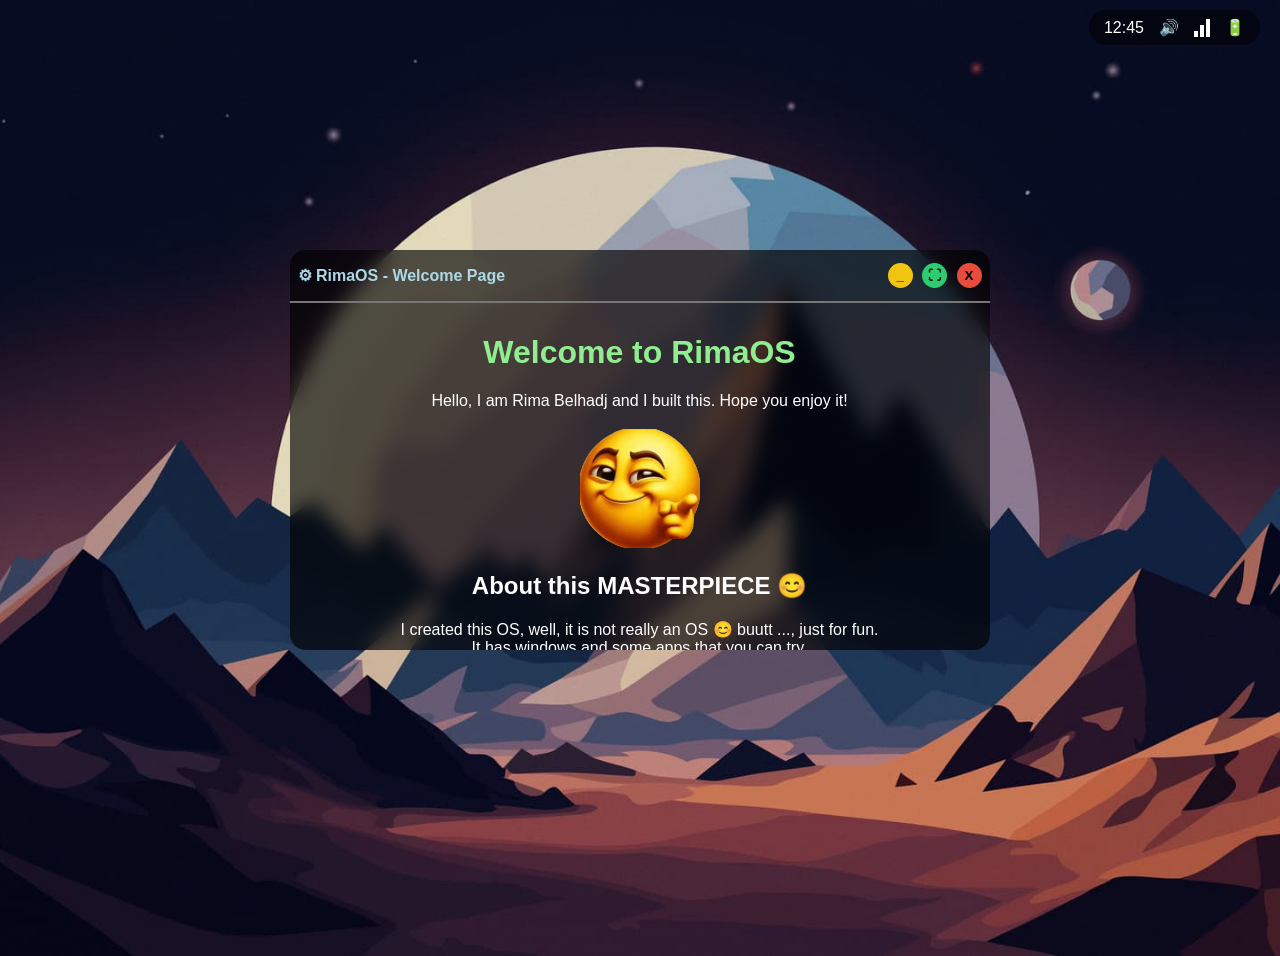
==== index.html @ 9751beba "split code in three files and added the backround made the window better and added top bar" ====
<!DOCTYPE html>
<html>

<head>
    <link rel="stylesheet" href="style.css">
</head>


<body>

<!-- Top Status Bar -->

<div class="status-bar">

    <p id="time">
        12:45
    </p>

    <p>
        &#128266;
    </p>


    <div class="wifi">
        <div></div>
        <div></div>
        <div></div>
    </div>


    <p>
        &#128267;
    </p>

</div>




<!-- Main Window -->

<div class="window">


    <!-- Window Top Bar -->

    <div class="window-bar">


        <p>
            &#9881; RimaOS - Welcome Page
        </p>


        <div class="buttons">

            <button class="minimize">
                _
            </button>


            <button class="maximize">
                &#9974;
            </button>


            <button class="close">
                X
            </button>

        </div>


    </div>



    <div class="separator"></div>



    <!-- Content -->

    <div class="content">


        <h1>
            Welcome to RimaOS
        </h1>


        <p>
            Hello, I am Rima Belhadj and I built this. Hope you enjoy it!
            <br><br>

            <img src="./1.png">

        </p>



        <h2>
            About this MASTERPIECE &#128522;
        </h2>



        <p>
            I created this OS, well, it is not really an OS &#128522; buutt ...,
            just for fun.<br>
            It has windows and some apps that you can try.
        </p>



        <p>

            Well, some people will ask about me.

            <br><br>

            <img src="./2.png">

            <br>

            Actually, I am just a student who loves robotics and enjoys creating
            cool stuff.

            <br>

            I also like football too. I am left-footed,
            just as an extra information &#128522;

        </p>



        <p>
            Hey I barely forgot! This is my Stardance account,
            go and make a look, and drop some rates and likes &#128522;
        </p>


        <a href="https://stardance.hackclub.com/@rimabelhadj15">
            My Stardance account
        </a>



        <p>
            And here is my GitHub account:
        </p>


        <a href="https://github.com/rimabelhadj15">
            My GitHub account
        </a>



        <div class="bottom-space"></div>


    </div>



</div>




<script src="script.js"></script>

</body>

</html>
---- style.css ----
body {

    background-image: url('./wallpaper.jpg');
    background-size: cover;
    background-position: center bottom;

    height:100vh;

    overflow:hidden;

    color:white;

    font-family:Arial, sans-serif;

    padding:20px;

    text-align:center;

}



::-webkit-scrollbar {

    width:6px;

}


::-webkit-scrollbar-thumb {

    background:#555;

    border-radius:10px;

}




.status-bar {

    position:absolute;

    top:10px;

    right:20px;

    height:35px;

    padding:0 15px;

    display:flex;

    align-items:center;

    gap:15px;

    background-color:rgba(0,0,0,0.5);

    backdrop-filter:blur(10px);

    border-radius:20px;

}




.wifi {

    display:flex;

    align-items:end;

    gap:2px;

}


.wifi div {

    width:4px;

    background:white;

}


.wifi div:nth-child(1){

    height:6px;

}


.wifi div:nth-child(2){

    height:12px;

}


.wifi div:nth-child(3){

    height:18px;

}





.window {

    width:700px;

    height:400px;

    position:absolute;

    top:50%;

    left:50%;

    transform:translate(-50%,-50%);


    background-color:rgba(0,0,0,0.65);

    backdrop-filter:blur(10px);

    border-radius:16px;

    overflow:hidden;

}





.window-bar {

    display:flex;

    justify-content:space-between;

    align-items:center;

    padding:8px;

    height:35px;

}



.window-bar p {

    color:lightblue;

    font-weight:bold;

}




.buttons button {


    width:25px;

    height:25px;

    border-radius:50%;

    border:none;

    margin-left:5px;

    font-weight:bold;

}



.minimize {

    background:#f1c40f;

}



.maximize {

    background:#2ecc71;

}



.close {

    background:#e74c3c;

}



.separator {

    height:2px;

    background:#777;

}




.content {

    height:360px;

    overflow-y:auto;

    padding:10px;

}



h1 {

    color:lightgreen;

}



img {

    width:120px;

    height:120px;

    object-fit:cover;

    border-radius:20px;

}



.bottom-space {

    height:50px;

}
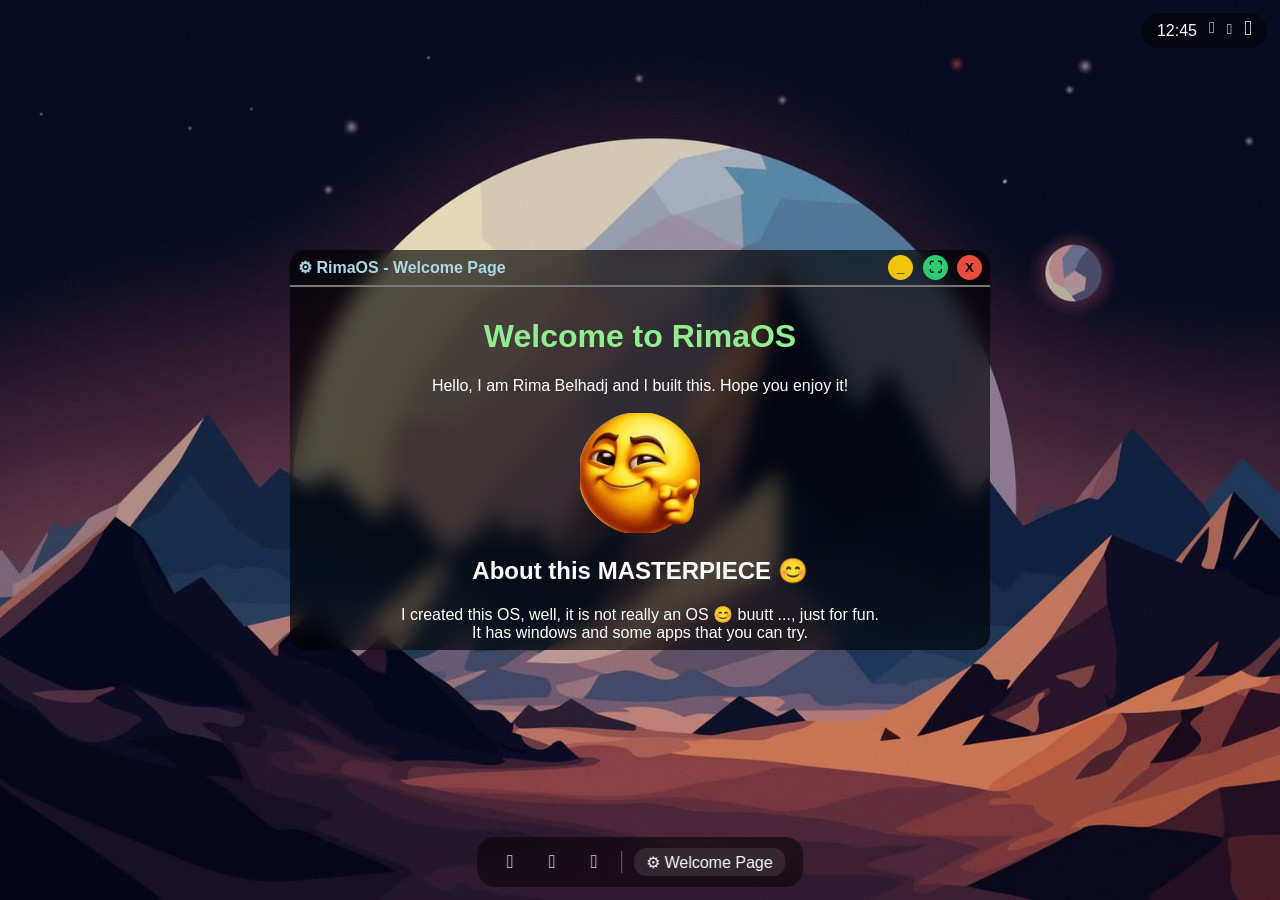
==== commit 23285fe9: "added a task bar and it hides in full screen mode or if a window on it and appears when mouse dragge" ====
--- a/index.html
+++ b/index.html
@@ -4,7 +4,6 @@
 <head>
     <link rel="stylesheet" href="style.css">
 </head>
-
 
 <body>
 
@@ -16,23 +15,23 @@
         12:45
     </p>
 
-    <p>
-        &#128266;
+    <!-- WiFi -->
+    <p class="icon">
+        &#xE701;
     </p>
 
+    <!-- Sound -->
+    <p class="icon">
+        &#xE995;
+    </p>
 
-    <div class="wifi">
-        <div></div>
-        <div></div>
-        <div></div>
-    </div>
-
-
-    <p>
-        &#128267;
+    <!-- Battery -->
+    <p class="icon">
+        &#xE850;
     </p>
 
 </div>
+
 
 
 
@@ -41,16 +40,13 @@
 
 <div class="window">
 
-
     <!-- Window Top Bar -->
 
     <div class="window-bar">
 
-
         <p>
             &#9881; RimaOS - Welcome Page
         </p>
-
 
         <div class="buttons">
 
@@ -58,11 +54,9 @@
                 _
             </button>
 
-
             <button class="maximize">
                 &#9974;
             </button>
-
 
             <button class="close">
                 X
@@ -70,12 +64,11 @@
 
         </div>
 
-
     </div>
 
+    <div class="separator"></div>
 
 
-    <div class="separator"></div>
 
 
 
@@ -83,11 +76,9 @@
 
     <div class="content">
 
-
         <h1>
             Welcome to RimaOS
         </h1>
-
 
         <p>
             Hello, I am Rima Belhadj and I built this. Hope you enjoy it!
@@ -97,21 +88,15 @@
 
         </p>
 
-
-
         <h2>
             About this MASTERPIECE &#128522;
         </h2>
-
-
 
         <p>
             I created this OS, well, it is not really an OS &#128522; buutt ...,
             just for fun.<br>
             It has windows and some apps that you can try.
         </p>
-
-
 
         <p>
 
@@ -133,39 +118,62 @@
 
         </p>
 
-
-
         <p>
             Hey I barely forgot! This is my Stardance account,
             go and make a look, and drop some rates and likes &#128522;
         </p>
 
-
         <a href="https://stardance.hackclub.com/@rimabelhadj15">
             My Stardance account
         </a>
-
-
 
         <p>
             And here is my GitHub account:
         </p>
 
-
         <a href="https://github.com/rimabelhadj15">
             My GitHub account
         </a>
 
-
-
         <div class="bottom-space"></div>
-
 
     </div>
 
+</div>
 
 
+
+
+
+<!-- Bottom Dock -->
+
+<div class="dock">
+
+    <!-- Start -->
+    <div class="dock-icon">
+        &#xE80F;
+    </div>
+
+    <!-- Terminal -->
+    <div class="dock-icon">
+        &#xE756;
+    </div>
+
+    <!-- Settings -->
+    <div class="dock-icon">
+        &#xE713;
+    </div>
+
+    <div class="dock-separator"></div>
+
+    <div class="dock-app">
+
+        &#9881; Welcome Page
+
+    </div>
+
 </div>
+
 
 
 
--- a/style.css
+++ b/style.css
@@ -1,9 +1,23 @@
+@font-face {
+
+    font-family: "Segoe MDL2 Assets";
+
+    src: local("Segoe MDL2 Assets");
+
+}
+
+
+
 body {
 
     background-image: url('./wallpaper.jpg');
+
     background-size: cover;
+
     background-position: center bottom;
 
+    width:100vw;
+
     height:100vh;
 
     overflow:hidden;
@@ -12,7 +26,9 @@
 
     font-family:Arial, sans-serif;
 
-    padding:20px;
+    margin:0;
+
+    padding:0;
 
     text-align:center;
 
@@ -20,6 +36,261 @@
 
 
 
+
+
+.icon {
+
+    font-family:"Segoe MDL2 Assets";
+
+    display:flex;
+
+    align-items:center;
+
+    justify-content:center;
+
+    margin:0;
+
+}
+
+
+
+
+
+/* ===================== */
+/* Top Status Bar */
+/* ===================== */
+
+.status-bar {
+
+    position:fixed;
+
+    top:13px;
+
+    right:13px;
+
+    height:35px;
+
+    padding:0 15px;
+
+    display:flex;
+
+    align-items:center;
+
+    gap:12px;
+
+    background-color:rgba(0,0,0,0.5);
+
+    backdrop-filter:blur(10px);
+
+    border-radius:20px;
+
+}
+
+
+
+.status-bar .icon:nth-child(2),
+.status-bar .icon:nth-child(3) {
+
+    font-size:16px;
+
+}
+
+
+
+.status-bar .icon:nth-child(2) {
+
+    transform:translateY(-3px);
+
+}
+
+
+
+.status-bar .icon:nth-child(3) {
+
+    font-size:15px;
+
+    transform:translateY(-1px);
+
+}
+
+
+
+.status-bar .icon:nth-child(4) {
+
+    font-size:21px;
+
+    transform:translateY(-2px);
+
+}
+
+
+
+
+
+/* ===================== */
+/* Window */
+/* ===================== */
+
+.window {
+
+    width:700px;
+
+    height:400px;
+
+    position:absolute;
+
+    top:50%;
+
+    left:50%;
+
+    transform:translate(-50%,-50%);
+
+    background-color:rgba(0,0,0,0.65);
+
+    backdrop-filter:blur(10px);
+
+    border-radius:16px;
+
+    overflow:hidden;
+
+    display:flex;
+
+    flex-direction:column;
+
+}
+
+
+
+
+
+.window-bar {
+
+    display:flex;
+
+    justify-content:space-between;
+
+    align-items:center;
+
+    padding:8px;
+
+    height:35px;
+
+    box-sizing:border-box;
+
+}
+
+
+
+
+
+.window-bar p {
+
+    color:lightblue;
+
+    font-weight:bold;
+
+}
+
+
+
+
+
+.buttons button {
+
+    width:25px;
+
+    height:25px;
+
+    border-radius:50%;
+
+    border:none;
+
+    margin-left:5px;
+
+    font-weight:bold;
+
+    cursor:pointer;
+
+    transition:0.2s;
+
+}
+
+
+
+.buttons button:hover {
+
+    transform:scale(1.15);
+
+    filter:brightness(1.2);
+
+}
+
+
+
+.buttons button:active {
+
+    transform:scale(0.9);
+
+}
+
+
+
+
+
+.minimize {
+
+    background:#f1c40f;
+
+}
+
+
+
+.maximize {
+
+    background:#2ecc71;
+
+}
+
+
+
+.close {
+
+    background:#e74c3c;
+
+}
+
+
+
+
+
+.separator {
+
+    height:2px;
+
+    background:#777;
+
+}
+
+
+
+
+
+.content {
+
+    flex:1;
+
+    overflow-y:auto;
+
+    padding:10px;
+
+    box-sizing:border-box;
+
+}
+
+
+
+
+
 ::-webkit-scrollbar {
 
     width:6px;
@@ -27,6 +298,7 @@
 }
 
 
+
 ::-webkit-scrollbar-thumb {
 
     background:#555;
@@ -38,225 +310,169 @@
 
 
 
-.status-bar {
-
-    position:absolute;
-
-    top:10px;
-
-    right:20px;
-
-    height:35px;
-
-    padding:0 15px;
-
-    display:flex;
-
-    align-items:center;
-
-    gap:15px;
+
+h1 {
+
+    color:lightgreen;
+
+}
+
+
+
+
+
+img {
+
+    width:120px;
+
+    height:120px;
+
+    object-fit:cover;
+
+    border-radius:20px;
+
+}
+
+
+
+
+
+.bottom-space {
+
+    height:50px;
+
+}
+
+
+
+
+
+/* ===================== */
+/* Bottom Dock */
+/* ===================== */
+
+.dock {
+
+    position:fixed;
+
+    bottom:13px;
+
+    left:50%;
+
+    transform:translateX(-50%);
+
+    min-width:260px;
+
+    width:fit-content;
+
+    height:50px;
+
+    padding:0 18px;
+
+    display:flex;
+
+    align-items:center;
+
+    gap:12px;
 
     background-color:rgba(0,0,0,0.5);
 
     backdrop-filter:blur(10px);
 
-    border-radius:20px;
-
-}
-
-
-
-
-.wifi {
-
-    display:flex;
-
-    align-items:end;
-
-    gap:2px;
-
-}
-
-
-.wifi div {
-
-    width:4px;
-
-    background:white;
-
-}
-
-
-.wifi div:nth-child(1){
-
-    height:6px;
-
-}
-
-
-.wifi div:nth-child(2){
-
-    height:12px;
-
-}
-
-
-.wifi div:nth-child(3){
-
-    height:18px;
-
-}
-
-
-
-
-
-.window {
-
-    width:700px;
-
-    height:400px;
-
-    position:absolute;
-
-    top:50%;
-
-    left:50%;
-
-    transform:translate(-50%,-50%);
-
-
-    background-color:rgba(0,0,0,0.65);
-
-    backdrop-filter:blur(10px);
-
-    border-radius:16px;
-
-    overflow:hidden;
-
-}
-
-
-
-
-
-.window-bar {
-
-    display:flex;
-
-    justify-content:space-between;
-
-    align-items:center;
-
-    padding:8px;
-
-    height:35px;
-
-}
-
-
-
-.window-bar p {
-
-    color:lightblue;
-
-    font-weight:bold;
-
-}
-
-
-
-
-.buttons button {
-
-
-    width:25px;
-
-    height:25px;
-
-    border-radius:50%;
-
-    border:none;
-
-    margin-left:5px;
-
-    font-weight:bold;
-
-}
-
-
-
-.minimize {
-
-    background:#f1c40f;
-
-}
-
-
-
-.maximize {
-
-    background:#2ecc71;
-
-}
-
-
-
-.close {
-
-    background:#e74c3c;
-
-}
-
-
-
-.separator {
-
-    height:2px;
-
-    background:#777;
-
-}
-
-
-
-
-.content {
-
-    height:360px;
-
-    overflow-y:auto;
-
-    padding:10px;
-
-}
-
-
-
-h1 {
-
-    color:lightgreen;
-
-}
-
-
-
-img {
-
-    width:120px;
-
-    height:120px;
-
-    object-fit:cover;
-
-    border-radius:20px;
-
-}
-
-
-
-.bottom-space {
-
-    height:50px;
+    border-radius:18px;
+
+    transition:bottom 0.3s;
+
+}
+
+
+
+
+
+.dock-icon {
+
+    font-family:"Segoe MDL2 Assets";
+
+    width:30px;
+
+    height:30px;
+
+    display:flex;
+
+    justify-content:center;
+
+    align-items:center;
+
+    font-size:19px;
+
+    border-radius:10px;
+
+    cursor:pointer;
+
+    transition:0.2s;
+
+}
+
+
+
+.dock-icon:hover {
+
+    background:rgba(255,255,255,0.15);
+
+    transform:scale(1.15);
+
+}
+
+
+
+.dock-icon:active {
+
+    transform:scale(0.92);
+
+}
+
+
+
+.dock-separator {
+
+    width:1px;
+
+    height:22px;
+
+    background:#666;
+
+}
+
+
+
+.dock-app {
+
+    display:flex;
+
+    align-items:center;
+
+    justify-content:center;
+
+    height:28px;
+
+    padding:0 12px;
+
+    border-radius:12px;
+
+    background:rgba(255,255,255,0.10);
+
+    cursor:pointer;
+
+    transition:0.2s;
+
+    white-space:nowrap;
+
+}
+
+
+
+.dock-app:hover {
+
+    background:rgba(255,255,255,0.18);
 
 }
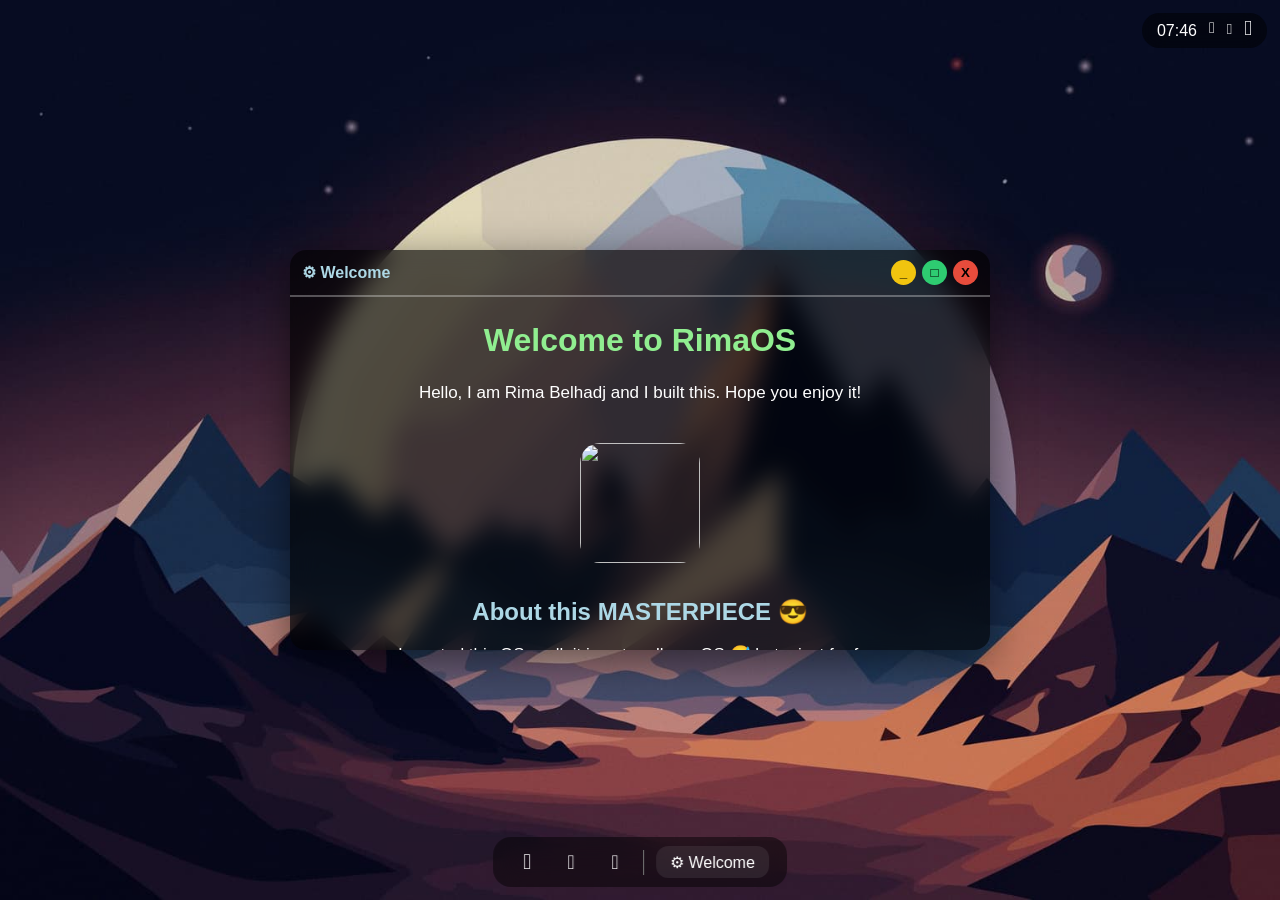
==== commit 55841f11: "fixed the minimize window issue" ====
--- a/index.html
+++ b/index.html
@@ -1,184 +1,122 @@
 <!DOCTYPE html>
-<html>
+<html lang="en">
 
 <head>
+
+    <meta charset="UTF-8">
+
+    <meta name="viewport"
+          content="width=device-width, initial-scale=1.0">
+
+    <title>RimaOS</title>
+
     <link rel="stylesheet" href="style.css">
+
 </head>
 
 <body>
 
-<!-- Top Status Bar -->
+    <!-- ============================= -->
+    <!-- Desktop -->
+    <!-- ============================= -->
 
-<div class="status-bar">
-
-    <p id="time">
-        12:45
-    </p>
-
-    <!-- WiFi -->
-    <p class="icon">
-        &#xE701;
-    </p>
-
-    <!-- Sound -->
-    <p class="icon">
-        &#xE995;
-    </p>
-
-    <!-- Battery -->
-    <p class="icon">
-        &#xE850;
-    </p>
-
-</div>
+    <div id="desktop"></div>
 
 
 
+    <!-- ============================= -->
+    <!-- Status Bar -->
+    <!-- ============================= -->
+
+    <div class="status-bar">
+
+        <p id="time">
+            12:45
+        </p>
+
+        <p class="icon">
+            &#xE701;
+        </p>
+
+        <p class="icon">
+            &#xE995;
+        </p>
+
+        <p class="icon">
+            &#xE850;
+        </p>
+
+    </div>
 
 
-<!-- Main Window -->
 
-<div class="window">
+    <!-- ============================= -->
+    <!-- Dock -->
+    <!-- ============================= -->
 
-    <!-- Window Top Bar -->
+    <div class="dock">
 
-    <div class="window-bar">
+        <!-- Start -->
 
-        <p>
-            &#9881; RimaOS - Welcome Page
-        </p>
+        <div
+            class="dock-icon"
+            id="start-button"
+            title="Start">
 
-        <div class="buttons">
+            &#xE80F;
 
-            <button class="minimize">
-                _
-            </button>
+        </div>
 
-            <button class="maximize">
-                &#9974;
-            </button>
 
-            <button class="close">
-                X
-            </button>
+
+        <!-- Terminal -->
+
+        <div
+            class="dock-icon app-button"
+            id="terminal-button"
+            data-app="terminal"
+            title="Terminal">
+
+            &#xE756;
+
+        </div>
+
+
+
+        <!-- Settings -->
+
+        <div
+            class="dock-icon app-button"
+            id="settings-button"
+            data-app="settings"
+            title="Settings">
+
+            &#xE713;
+
+        </div>
+
+
+
+        <div class="dock-separator"></div>
+
+
+
+        <!-- Welcome -->
+
+        <div
+            class="dock-app app-button"
+            id="welcome-button"
+            data-app="welcome">
+
+            &#9881; Welcome
 
         </div>
 
     </div>
 
-    <div class="separator"></div>
 
 
-
-
-
-    <!-- Content -->
-
-    <div class="content">
-
-        <h1>
-            Welcome to RimaOS
-        </h1>
-
-        <p>
-            Hello, I am Rima Belhadj and I built this. Hope you enjoy it!
-            <br><br>
-
-            <img src="./1.png">
-
-        </p>
-
-        <h2>
-            About this MASTERPIECE &#128522;
-        </h2>
-
-        <p>
-            I created this OS, well, it is not really an OS &#128522; buutt ...,
-            just for fun.<br>
-            It has windows and some apps that you can try.
-        </p>
-
-        <p>
-
-            Well, some people will ask about me.
-
-            <br><br>
-
-            <img src="./2.png">
-
-            <br>
-
-            Actually, I am just a student who loves robotics and enjoys creating
-            cool stuff.
-
-            <br>
-
-            I also like football too. I am left-footed,
-            just as an extra information &#128522;
-
-        </p>
-
-        <p>
-            Hey I barely forgot! This is my Stardance account,
-            go and make a look, and drop some rates and likes &#128522;
-        </p>
-
-        <a href="https://stardance.hackclub.com/@rimabelhadj15">
-            My Stardance account
-        </a>
-
-        <p>
-            And here is my GitHub account:
-        </p>
-
-        <a href="https://github.com/rimabelhadj15">
-            My GitHub account
-        </a>
-
-        <div class="bottom-space"></div>
-
-    </div>
-
-</div>
-
-
-
-
-
-<!-- Bottom Dock -->
-
-<div class="dock">
-
-    <!-- Start -->
-    <div class="dock-icon">
-        &#xE80F;
-    </div>
-
-    <!-- Terminal -->
-    <div class="dock-icon">
-        &#xE756;
-    </div>
-
-    <!-- Settings -->
-    <div class="dock-icon">
-        &#xE713;
-    </div>
-
-    <div class="dock-separator"></div>
-
-    <div class="dock-app">
-
-        &#9881; Welcome Page
-
-    </div>
-
-</div>
-
-
-
-
-
-<script src="script.js"></script>
+    <script src="script.js"></script>
 
 </body>
 
--- a/style.css
+++ b/style.css
@@ -8,29 +8,51 @@
 
 
 
+
+
+* {
+
+    margin: 0;
+
+    padding: 0;
+
+    box-sizing: border-box;
+
+}
+
+
+
+
+
 body {
 
-    background-image: url('./wallpaper.jpg');
+    width: 100vw;
+
+    height: 100vh;
+
+    overflow: hidden;
+
+    font-family: Arial, sans-serif;
+
+    color: white;
+
+    background-image: url("./assets/wallpaper.jpg");
 
     background-size: cover;
 
     background-position: center bottom;
 
-    width:100vw;
-
-    height:100vh;
-
-    overflow:hidden;
-
-    color:white;
-
-    font-family:Arial, sans-serif;
-
-    margin:0;
-
-    padding:0;
-
-    text-align:center;
+}
+
+
+
+
+
+#desktop {
+
+    position: fixed;
+
+    inset: 0;
 
 }
 
@@ -40,154 +62,409 @@
 
 .icon {
 
-    font-family:"Segoe MDL2 Assets";
-
-    display:flex;
-
-    align-items:center;
-
-    justify-content:center;
-
-    margin:0;
-
-}
-
-
-
-
-
-/* ===================== */
-/* Top Status Bar */
-/* ===================== */
+    font-family: "Segoe MDL2 Assets";
+
+    display: flex;
+
+    align-items: center;
+
+    justify-content: center;
+
+}
+
+
+
+
+
+/* =========================
+   STATUS BAR
+========================= */
+
 
 .status-bar {
 
-    position:fixed;
-
-    top:13px;
-
-    right:13px;
-
-    height:35px;
-
-    padding:0 15px;
-
-    display:flex;
-
-    align-items:center;
-
-    gap:12px;
-
-    background-color:rgba(0,0,0,0.5);
-
-    backdrop-filter:blur(10px);
-
-    border-radius:20px;
-
-}
-
-
-
-.status-bar .icon:nth-child(2),
+    position: fixed;
+
+    top: 13px;
+
+    right: 13px;
+
+    height: 35px;
+
+    padding: 0 15px;
+
+    display: flex;
+
+    align-items: center;
+
+    gap: 12px;
+
+    background: rgba(0,0,0,0.5);
+
+    backdrop-filter: blur(12px);
+
+    border-radius: 20px;
+
+    z-index: 10000;
+
+    transition: 0.25s;
+
+}
+
+
+
+
+
+.status-bar.fullscreen {
+
+    left: 50%;
+
+    right: auto;
+
+    transform: translateX(-50%);
+
+}
+
+
+
+
+
+.status-bar p {
+
+    margin: 0;
+
+}
+
+
+
+
+
+.status-bar .icon:nth-child(2) {
+
+    font-size: 16px;
+
+    transform: translateY(-3px);
+
+}
+
+
+
+
+
 .status-bar .icon:nth-child(3) {
 
-    font-size:16px;
-
-}
-
-
-
-.status-bar .icon:nth-child(2) {
-
-    transform:translateY(-3px);
-
-}
-
-
-
-.status-bar .icon:nth-child(3) {
-
-    font-size:15px;
-
-    transform:translateY(-1px);
-
-}
+    font-size: 15px;
+
+    transform: translateY(-1px);
+
+}
+
+
 
 
 
 .status-bar .icon:nth-child(4) {
 
-    font-size:21px;
-
-    transform:translateY(-2px);
-
-}
-
-
-
-
-
-/* ===================== */
-/* Window */
-/* ===================== */
+    font-size: 21px;
+
+    transform: translateY(-2px);
+
+}
+
+
+
+
+
+/* =========================
+   DOCK
+========================= */
+
+
+.dock {
+
+    position: fixed;
+
+    left: 50%;
+
+    bottom: 13px;
+
+    transform: translateX(-50%);
+
+    min-width: 260px;
+
+    width: fit-content;
+
+    height: 50px;
+
+    padding: 0 18px;
+
+    display: flex;
+
+    align-items: center;
+
+    gap: 12px;
+
+    background: rgba(0,0,0,0.45);
+
+    backdrop-filter: blur(12px);
+
+    border-radius: 18px;
+
+    z-index: 9999;
+
+    transition: 0.25s;
+
+}
+
+
+
+
+
+.dock.hidden {
+
+    bottom: -70px;
+
+}
+
+
+
+
+
+.dock-icon {
+
+    width: 32px;
+
+    height: 32px;
+
+    display: flex;
+
+    align-items: center;
+
+    justify-content: center;
+
+    font-family: "Segoe MDL2 Assets";
+
+    font-size: 20px;
+
+    border-radius: 10px;
+
+    cursor: pointer;
+
+    transition: 0.2s;
+
+}
+
+
+
+
+
+.dock-icon:hover {
+
+    background: rgba(255,255,255,0.15);
+
+    transform: scale(1.12);
+
+}
+
+
+
+
+
+.dock-icon:active {
+
+    transform: scale(0.9);
+
+}
+
+
+
+
+
+.dock-separator {
+
+    width: 1px;
+
+    height: 25px;
+
+    background: #777;
+
+}
+
+
+
+
+
+.dock-app {
+
+    height: 32px;
+
+    padding: 0 14px;
+
+    display: flex;
+
+    align-items: center;
+
+    justify-content: center;
+
+    border-radius: 12px;
+
+    background: rgba(255,255,255,0.08);
+
+    cursor: pointer;
+
+    transition: 0.2s;
+
+    white-space: nowrap;
+
+}
+
+
+
+
+
+.dock-app:hover {
+
+    background: rgba(255,255,255,0.18);
+
+}
+
+
+
+
+
+.dock-app.active {
+
+    background: rgba(255,255,255,0.25);
+
+}
+
+/* =========================
+   WINDOWS
+========================= */
+
 
 .window {
 
-    width:700px;
-
-    height:400px;
-
-    position:absolute;
-
-    top:50%;
-
-    left:50%;
-
-    transform:translate(-50%,-50%);
-
-    background-color:rgba(0,0,0,0.65);
-
-    backdrop-filter:blur(10px);
-
-    border-radius:16px;
-
-    overflow:hidden;
-
-    display:flex;
-
-    flex-direction:column;
-
-}
-
-
-
+    position: absolute;
+
+    width: 700px;
+
+    height: 400px;
+
+    left: 50%;
+
+    top: 50%;
+
+    transform: translate(-50%, -50%);
+
+    display: flex;
+
+    flex-direction: column;
+
+    background: rgba(0,0,0,0.65);
+
+    backdrop-filter: blur(12px);
+
+    border-radius: 16px;
+
+    overflow: hidden;
+
+    box-shadow: 0 10px 40px rgba(0,0,0,0.5);
+
+    z-index: 100;
+
+}
+
+
+
+
+
+.window.dragging {
+
+    transition: none;
+
+}
+
+
+
+
+
+.window.maximized {
+
+    width: 100vw;
+
+    height: 100vh;
+
+    top: 0;
+
+    left: 0;
+
+    transform: none;
+
+    border-radius: 0;
+
+}
+
+
+
+
+
+/* =========================
+   WINDOW BAR
+========================= */
 
 
 .window-bar {
 
-    display:flex;
-
-    justify-content:space-between;
-
-    align-items:center;
-
-    padding:8px;
-
-    height:35px;
-
-    box-sizing:border-box;
-
-}
-
-
-
-
-
-.window-bar p {
-
-    color:lightblue;
-
-    font-weight:bold;
+    height: 45px;
+
+    padding: 8px 12px;
+
+    display: flex;
+
+    align-items: center;
+
+    justify-content: space-between;
+
+    cursor: grab;
+
+    user-select: none;
+
+}
+
+
+
+
+
+.window-bar:active {
+
+    cursor: grabbing;
+
+}
+
+
+
+
+
+.window-title {
+
+    color: lightblue;
+
+    font-weight: bold;
+
+    font-size: 16px;
+
+}
+
+
+
+
+
+.buttons {
+
+    display: flex;
+
+    gap: 6px;
 
 }
 
@@ -197,39 +474,41 @@
 
 .buttons button {
 
-    width:25px;
-
-    height:25px;
-
-    border-radius:50%;
-
-    border:none;
-
-    margin-left:5px;
-
-    font-weight:bold;
-
-    cursor:pointer;
-
-    transition:0.2s;
-
-}
+    width: 25px;
+
+    height: 25px;
+
+    border-radius: 50%;
+
+    border: none;
+
+    font-weight: bold;
+
+    cursor: pointer;
+
+    transition: 0.2s;
+
+}
+
+
 
 
 
 .buttons button:hover {
 
-    transform:scale(1.15);
-
-    filter:brightness(1.2);
-
-}
+    transform: scale(1.15);
+
+    filter: brightness(1.2);
+
+}
+
+
 
 
 
 .buttons button:active {
 
-    transform:scale(0.9);
+    transform: scale(0.9);
 
 }
 
@@ -239,240 +518,496 @@
 
 .minimize {
 
-    background:#f1c40f;
-
-}
+    background: #f1c40f;
+
+}
+
+
 
 
 
 .maximize {
 
-    background:#2ecc71;
-
-}
+    background: #2ecc71;
+
+}
+
+
 
 
 
 .close {
 
-    background:#e74c3c;
-
-}
-
-
-
+    background: #e74c3c;
+
+}
+
+
+
+
+
+/* =========================
+   WINDOW SEPARATOR
+========================= */
 
 
 .separator {
 
-    height:2px;
-
-    background:#777;
-
-}
-
-
-
-
-
-.content {
-
-    flex:1;
-
-    overflow-y:auto;
-
-    padding:10px;
-
-    box-sizing:border-box;
-
-}
-
-
-
+    height: 2px;
+
+    background: rgba(255,255,255,0.3);
+
+}
+
+
+
+
+
+/* =========================
+   APP CONTENT
+========================= */
+
+
+.window-content {
+
+    flex: 1;
+
+    overflow-y: auto;
+
+    padding: 15px;
+
+}
+
+
+
+
+
+.window-content::-webkit-scrollbar {
+
+    width: 7px;
+
+}
+
+
+
+
+
+.window-content::-webkit-scrollbar-thumb {
+
+    background: #555;
+
+    border-radius: 10px;
+
+}
+
+
+
+
+
+/* =========================
+   APP GENERAL STYLE
+========================= */
+
+
+.app-container {
+
+    width: 100%;
+
+    min-height: 100%;
+
+    color: white;
+
+}
+
+
+
+
+
+.app-container h1 {
+
+    color: lightgreen;
+
+}
+
+
+
+
+
+.app-container img {
+
+    width: 120px;
+
+    height: 120px;
+
+    object-fit: cover;
+
+    border-radius: 20px;
+
+}
+
+
+
+
+
+.app-container a {
+
+    color: #4da6ff;
+
+    text-decoration: none;
+
+}
+
+
+
+
+
+.app-container a:hover {
+
+    text-decoration: underline;
+
+}
+
+
+
+
+
+/* =========================
+   WINDOW ANIMATION
+========================= */
+
+
+.window.opening {
+
+    animation: openWindow 0.25s ease;
+
+}
+
+
+
+
+
+@keyframes openWindow {
+
+
+    from {
+
+        opacity: 0;
+
+        transform: translate(-50%,-50%) scale(0.85);
+
+    }
+
+
+
+    to {
+
+        opacity: 1;
+
+        transform: translate(-50%,-50%) scale(1);
+
+    }
+
+
+}
+
+
+
+
+
+.window.closed {
+
+    display: none !important;
+
+}
+/* =========================
+   HIDDEN ELEMENTS
+========================= */
+
+
+.hidden {
+
+    display: none !important;
+
+}
+
+
+
+
+
+/* =========================
+   FULLSCREEN BEHAVIOR
+========================= */
+
+
+.window.maximized .window-content {
+
+    height: calc(100vh - 47px);
+
+}
+
+
+
+
+
+.window.maximized .window-bar {
+
+    height: 47px;
+
+}
+
+
+
+
+
+.window.maximized .separator {
+
+    height: 2px;
+
+}
+
+
+
+
+
+/* =========================
+   DESKTOP SELECTION
+========================= */
+
+
+#desktop,
+.window,
+.dock,
+.status-bar {
+
+    user-select: none;
+
+}
+
+
+
+
+
+.window-content {
+
+    user-select: text;
+
+}
+
+
+
+
+
+/* =========================
+   SMOOTH MOVEMENT
+========================= */
+
+
+.window {
+
+    transition:
+
+    width .25s ease,
+
+    height .25s ease,
+
+    border-radius .25s ease;
+
+}
+
+
+
+
+
+.window.dragging {
+
+    transition: none;
+
+}
+
+
+
+
+
+/* =========================
+   DOCK APP STATES
+========================= */
+
+
+.dock-app.running {
+
+    border-bottom: 3px solid lightgreen;
+
+}
+
+
+
+
+
+.dock-app:hover {
+
+    transform: translateY(-3px);
+
+}
+
+
+
+
+
+/* =========================
+   START BUTTON
+========================= */
+
+
+#start-button {
+
+    font-size: 22px;
+
+}
+
+
+
+
+
+/* =========================
+   LINKS
+========================= */
+
+
+a {
+
+    cursor: pointer;
+
+}
+
+
+
+
+
+/* =========================
+   IMAGES
+========================= */
+
+
+img {
+
+    max-width: 100%;
+
+}
+
+
+
+
+
+/* =========================
+   RESPONSIVE PROTECTION
+========================= */
+
+
+@media(max-width:800px){
+
+
+    .window {
+
+        width: 90vw;
+
+        height: 70vh;
+
+    }
+
+
+
+    .dock {
+
+        max-width: 90vw;
+
+        overflow-x: auto;
+
+    }
+
+
+}
+
+
+
+
+
+/* =========================
+   SCROLLBAR GLOBAL
+========================= */
 
 
 ::-webkit-scrollbar {
 
-    width:6px;
-
-}
+    width: 8px;
+
+}
+
+
+
+
+
+::-webkit-scrollbar-track {
+
+    background: transparent;
+
+}
+
+
 
 
 
 ::-webkit-scrollbar-thumb {
 
-    background:#555;
-
-    border-radius:10px;
-
-}
-
-
-
-
-
-h1 {
-
-    color:lightgreen;
-
-}
-
-
-
-
-
-img {
-
-    width:120px;
-
-    height:120px;
-
-    object-fit:cover;
-
-    border-radius:20px;
-
-}
-
-
-
-
-
-.bottom-space {
-
-    height:50px;
-
-}
-
-
-
-
-
-/* ===================== */
-/* Bottom Dock */
-/* ===================== */
-
-.dock {
-
-    position:fixed;
-
-    bottom:13px;
-
-    left:50%;
-
-    transform:translateX(-50%);
-
-    min-width:260px;
-
-    width:fit-content;
-
-    height:50px;
-
-    padding:0 18px;
-
-    display:flex;
-
-    align-items:center;
-
-    gap:12px;
-
-    background-color:rgba(0,0,0,0.5);
-
-    backdrop-filter:blur(10px);
-
-    border-radius:18px;
-
-    transition:bottom 0.3s;
-
-}
-
-
-
-
-
-.dock-icon {
-
-    font-family:"Segoe MDL2 Assets";
-
-    width:30px;
-
-    height:30px;
-
-    display:flex;
-
-    justify-content:center;
-
-    align-items:center;
-
-    font-size:19px;
-
-    border-radius:10px;
-
-    cursor:pointer;
-
-    transition:0.2s;
-
-}
-
-
-
-.dock-icon:hover {
-
-    background:rgba(255,255,255,0.15);
-
-    transform:scale(1.15);
-
-}
-
-
-
-.dock-icon:active {
-
-    transform:scale(0.92);
-
-}
-
-
-
-.dock-separator {
-
-    width:1px;
-
-    height:22px;
-
-    background:#666;
-
-}
-
-
-
-.dock-app {
-
-    display:flex;
-
-    align-items:center;
-
-    justify-content:center;
-
-    height:28px;
-
-    padding:0 12px;
-
-    border-radius:12px;
-
-    background:rgba(255,255,255,0.10);
-
-    cursor:pointer;
-
-    transition:0.2s;
-
-    white-space:nowrap;
-
-}
-
-
-
-.dock-app:hover {
-
-    background:rgba(255,255,255,0.18);
+    background: rgba(255,255,255,0.3);
+
+    border-radius: 10px;
+
+}
+
+
+
+
+
+::-webkit-scrollbar-thumb:hover {
+
+    background: rgba(255,255,255,0.5);
+
+}
+
+
+
+
+
+/* =========================
+   STARTUP FADE
+========================= */
+
+
+#desktop {
+
+    animation: desktopFade 0.5s ease;
+
+}
+
+
+
+
+
+@keyframes desktopFade {
+
+
+    from {
+
+        opacity:0;
+
+    }
+
+
+    to {
+
+        opacity:1;
+
+    }
+
 
 }
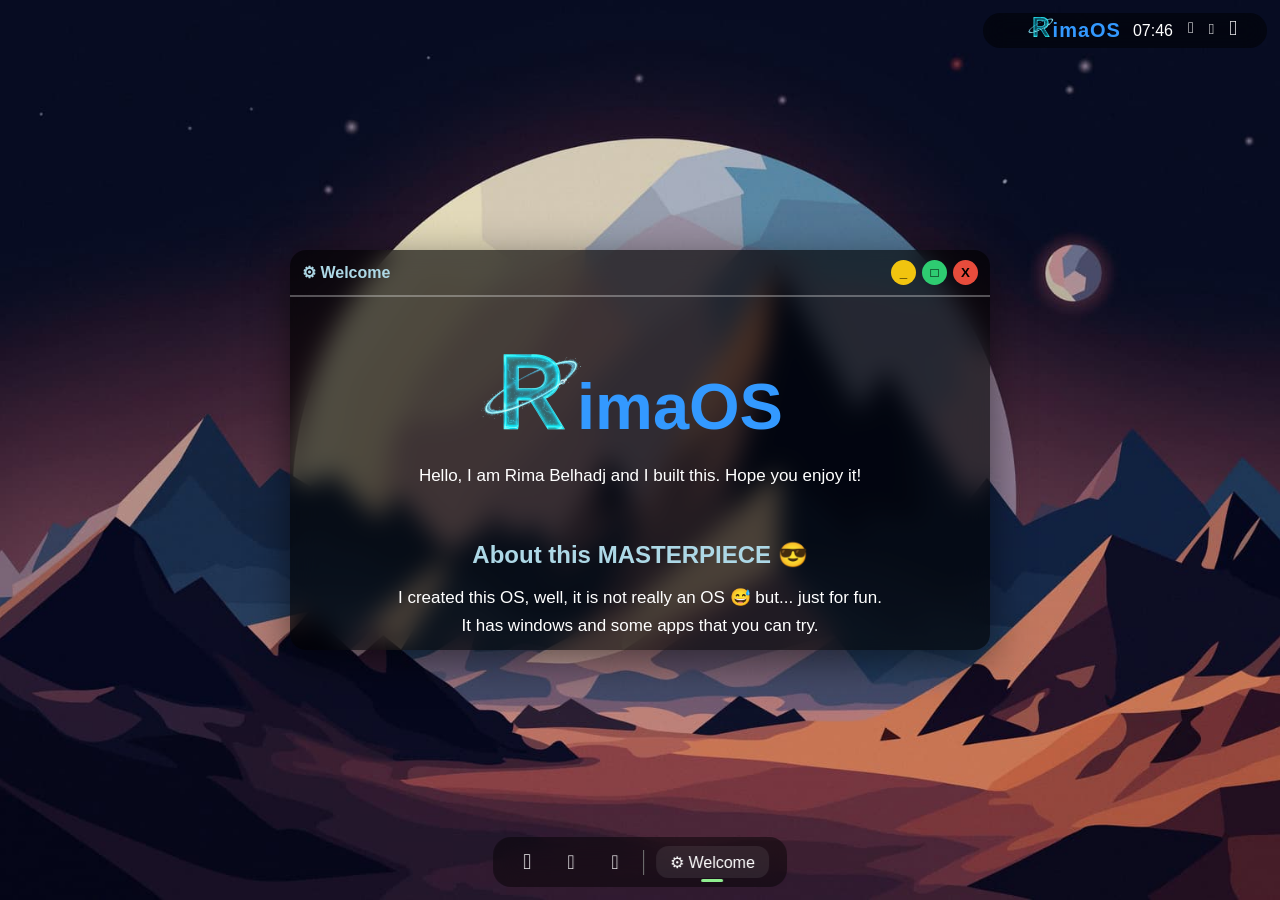
==== commit 2a9995bf: "correcting window behaviour" ====
--- a/index.html
+++ b/index.html
@@ -30,24 +30,51 @@
 
     <div class="status-bar">
 
+
+ <div class="os-brand">
+
+    <img src="assets/logo.png" class="os-logo">
+
+
+    <p class="os-name">
+
+        imaOS
+
+    </p>
+
+
+</div>
+
+    <div class="status-right">
+
+
         <p id="time">
             12:45
         </p>
 
+
+        <!-- WiFi -->
         <p class="icon">
             &#xE701;
         </p>
 
+
+        <!-- Sound -->
         <p class="icon">
             &#xE995;
         </p>
 
+
+        <!-- Battery -->
         <p class="icon">
             &#xE850;
         </p>
 
+
     </div>
 
+
+</div>
 
 
     <!-- ============================= -->
--- a/style.css
+++ b/style.css
@@ -95,6 +95,8 @@
 
     display: flex;
 
+    justify-content: space-between;
+
     align-items: center;
 
     gap: 12px;
@@ -123,6 +125,8 @@
 
     transform: translateX(-50%);
 
+    top: 10px;
+
 }
 
 
@@ -222,7 +226,7 @@
 
 .dock.hidden {
 
-    bottom: -70px;
+    bottom: -55px;
 
 }
 
@@ -232,6 +236,8 @@
 
 .dock-icon {
 
+    position: relative;
+
     width: 32px;
 
     height: 32px;
@@ -260,9 +266,7 @@
 
 .dock-icon:hover {
 
-    background: rgba(255,255,255,0.15);
-
-    transform: scale(1.12);
+    transform: translateY(-3px) scale(1.12);
 
 }
 
@@ -296,6 +300,8 @@
 
 .dock-app {
 
+    position: relative;
+
     height: 32px;
 
     padding: 0 14px;
@@ -338,6 +344,29 @@
 
 }
 
+
+.dock-app.running::after {
+
+    content: "";
+
+    position: absolute;
+
+    bottom: 2px;
+
+    left: 50%;
+
+    transform: translateX(-50%);
+
+    width: 22px;
+
+    height: 3px;
+
+    background: lightgreen;
+
+    border-radius: 10px;
+
+}
+
 /* =========================
    WINDOWS
 ========================= */
@@ -395,11 +424,11 @@
 
     height: 100vh;
 
-    top: 0;
-
-    left: 0;
-
-    transform: none;
+    left: 50% !important;
+
+    top: 50% !important;
+
+    transform: translate(-50%, -50%) !important;
 
     border-radius: 0;
 
@@ -833,14 +862,29 @@
 ========================= */
 
 
-.dock-app.running {
-
-    border-bottom: 3px solid lightgreen;
-
-}
-
-
-
+.app-button.running::after {
+
+    content: "";
+
+    position: absolute;
+
+    bottom: -4px;
+
+    left: 50%;
+
+    transform: translateX(-50%);
+
+    width: 22px;
+
+    height: 3px;
+
+    background: lightgreen;
+
+    border-radius: 10px;
+
+    pointer-events: none;
+
+}
 
 
 .dock-app:hover {
@@ -1010,4 +1054,86 @@
     }
 
 
-}+}
+
+.os-name {
+
+    font-size: 20px;
+
+    font-weight: bold;
+
+    color: #66ccff;
+
+    margin: 0;
+
+    letter-spacing: 1px;
+
+}
+
+
+
+.status-right {
+
+    display: flex;
+
+    align-items: center;
+
+    gap: 15px;
+
+    margin-right: 15px;
+
+}
+
+.os-brand {
+
+    display: flex;
+
+    align-items: center;
+
+    gap: 8px;
+
+    margin-left: 15px;
+
+}
+
+
+
+.os-logo {
+
+    width: 32px;
+
+    height: 32px;
+
+    object-fit: contain;
+
+    position: relative;
+
+    top: -4px;
+
+    left: 12px;
+    
+    position: relative;
+
+    z-index: 1;
+
+}
+
+
+
+.os-name {
+
+    font-size: 20px;
+
+    font-weight: bold;
+
+    color: #3399ff;
+
+    margin: 0;
+
+    letter-spacing: 1px;
+
+    position: relative;
+
+    z-index: 2;
+
+}
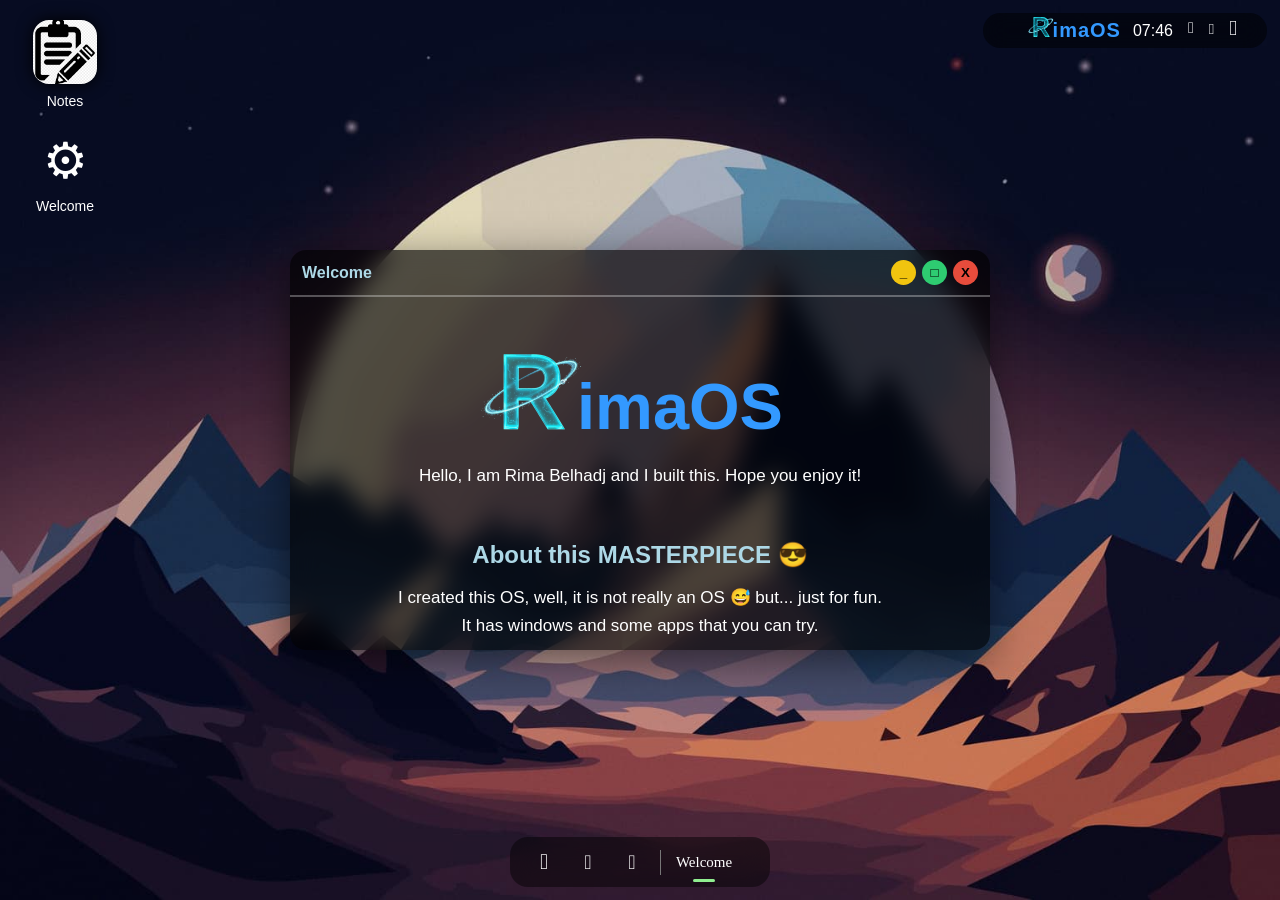
==== commit 4758d605: "added notes and desktop icons" ====
--- a/index.html
+++ b/index.html
@@ -131,13 +131,14 @@
         <!-- Welcome -->
 
         <div
-            class="dock-app app-button"
+            class="dock-icon app-button"
             id="welcome-button"
             data-app="welcome">
 
-            &#9881; Welcome
+         Welcome
 
         </div>
+        
 
     </div>
 
--- a/style.css
+++ b/style.css
@@ -217,6 +217,21 @@
     z-index: 9999;
 
     transition: 0.25s;
+    #welcome-button {
+
+        display: flex !important;
+
+        flex-direction: row !important;
+
+        align-items: center;
+
+        gap: 6px;
+
+        font-size: 15px;
+        margin-left: 15px;
+        margin-right: 15px;
+
+    }
 
 }
 
@@ -422,15 +437,15 @@
 
     width: 100vw;
 
-    height: 100vh;
-
-    left: 50% !important;
-
-    top: 50% !important;
-
-    transform: translate(-50%, -50%) !important;
-
-    border-radius: 0;
+    height: calc(100vh - 0px);
+
+    left:50% !important;
+
+    top:50% !important;
+
+    transform:translate(-50%,-50%) !important;
+
+    border-radius:0;
 
 }
 
@@ -1137,3 +1152,75 @@
     z-index: 2;
 
 }
+
+.desktop-icon {
+
+    width: 90px;
+
+    text-align: center;
+
+    color: white;
+
+    cursor: pointer;
+
+    user-select: none;
+
+    margin: 20px;
+
+}
+
+
+.desktop-icon img {
+
+    width: 64px;
+
+    height: 64px;
+
+    border-radius: 16px;
+
+    object-fit: cover;
+
+    filter: drop-shadow(0 0 8px black);
+
+}
+
+
+.desktop-icon p {
+
+    margin: 5px 0;
+
+    font-size: 14px;
+
+}
+
+
+.text-icon {
+
+    font-size: 45px;
+
+    height: 64px;
+
+}
+.dock-icon img {
+
+    width: 32px;
+
+    height: 32px;
+
+    border-radius: 8px;
+
+}
+
+.emoji-icon {
+
+    font-size: 50px;
+
+    height: 64px;
+
+    display: flex;
+
+    align-items: center;
+
+    justify-content: center;
+
+}
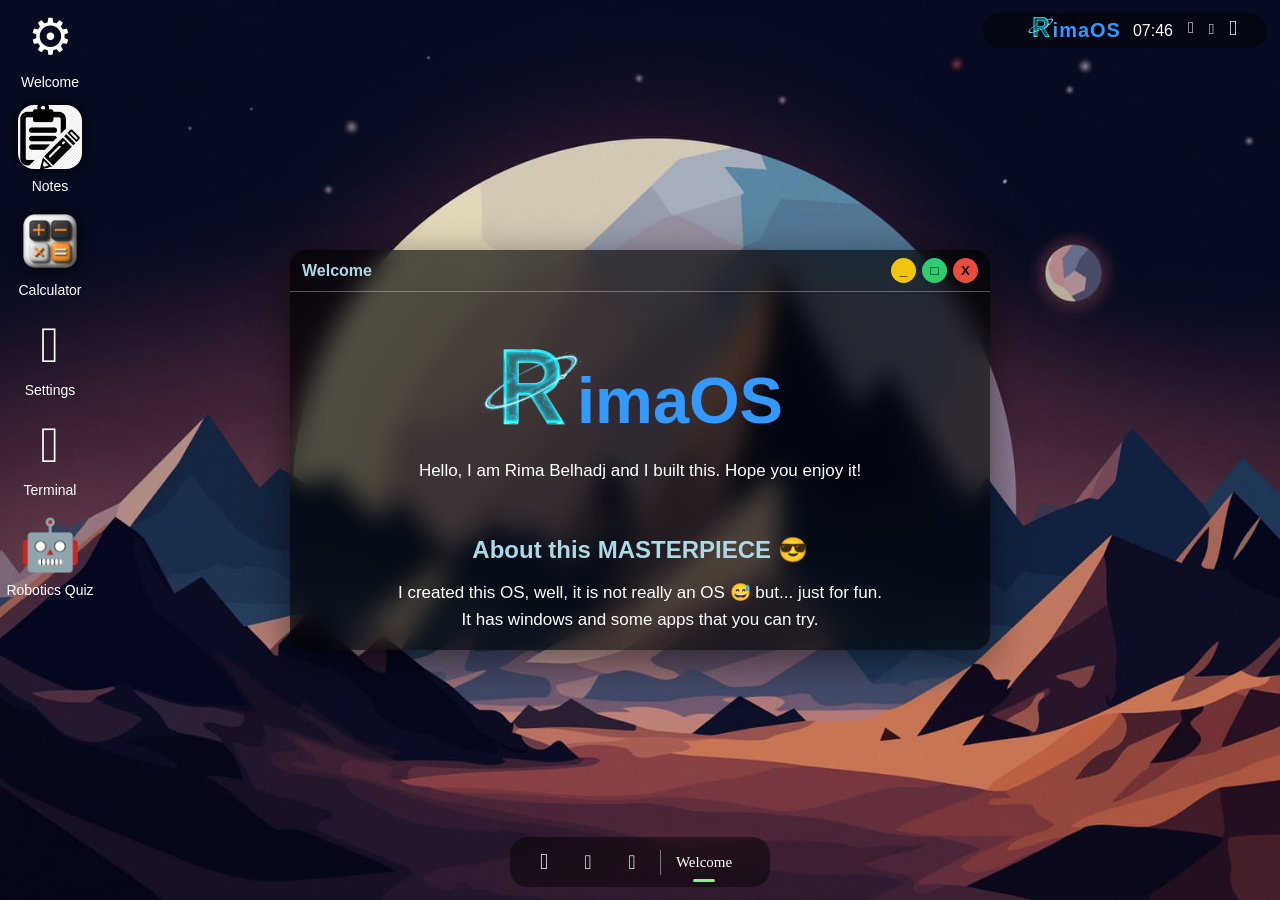
==== commit c4442e83: "." ====
--- a/index.html
+++ b/index.html
@@ -9,7 +9,7 @@
           content="width=device-width, initial-scale=1.0">
 
     <title>RimaOS</title>
-
+    <link rel="icon" type="image/png" href="./icons/logo.png">
     <link rel="stylesheet" href="style.css">
 
 </head>
--- a/style.css
+++ b/style.css
@@ -420,6 +420,13 @@
 }
 
 
+.window.calculator-window {
+
+    width: 350px;
+
+    height: 450px;
+
+}
 
 
 
@@ -504,7 +511,7 @@
 
 
 
-.buttons {
+.window-buttons {
 
     display: flex;
 
@@ -516,7 +523,7 @@
 
 
 
-.buttons button {
+.window-buttons button {
 
     width: 25px;
 
@@ -538,7 +545,7 @@
 
 
 
-.buttons button:hover {
+.window-buttons button:hover {
 
     transform: scale(1.15);
 
@@ -612,181 +619,174 @@
 ========================= */
 
 
-.window-content {
+
+
+
+
+
+
+.window-content::-webkit-scrollbar {
+
+    width: 7px;
+
+}
+
+
+
+
+
+.window-content::-webkit-scrollbar-thumb {
+
+    background: #555;
+
+    border-radius: 10px;
+
+}
+
+
+
+
+
+/* =========================
+   APP GENERAL STYLE
+========================= */
+
+
+.app-container {
+
+    width: 100%;
+
+    min-height: 100%;
+
+    color: white;
+
+}
+
+
+
+
+
+.app-container h1 {
+
+    color: lightgreen;
+
+}
+
+
+
+
+
+.app-container img {
+
+    width: 120px;
+
+    height: 120px;
+
+    object-fit: cover;
+
+    border-radius: 20px;
+
+}
+
+
+
+
+
+.app-container a {
+
+    color: #4da6ff;
+
+    text-decoration: none;
+
+}
+
+
+
+
+
+.app-container a:hover {
+
+    text-decoration: underline;
+
+}
+
+
+
+
+
+/* =========================
+   WINDOW ANIMATION
+========================= */
+
+
+.window.opening {
+
+    animation: openWindow 0.25s ease;
+
+}
+
+
+
+
+
+@keyframes openWindow {
+
+
+    from {
+
+        opacity: 0;
+
+        transform: translate(-50%,-50%) scale(0.85);
+
+    }
+
+
+
+    to {
+
+        opacity: 1;
+
+        transform: translate(-50%,-50%) scale(1);
+
+    }
+
+
+}
+
+
+
+
+
+.window.closed {
+
+    display: none !important;
+
+}
+/* =========================
+   HIDDEN ELEMENTS
+========================= */
+
+
+.hidden {
+
+    display: none !important;
+
+}
+
+
+
+
+
+/* =========================
+   FULLSCREEN BEHAVIOR
+========================= */
+
+
+.window.maximized .window-content {
+
+    height: auto;
 
     flex: 1;
-
-    overflow-y: auto;
-
-    padding: 15px;
-
-}
-
-
-
-
-
-.window-content::-webkit-scrollbar {
-
-    width: 7px;
-
-}
-
-
-
-
-
-.window-content::-webkit-scrollbar-thumb {
-
-    background: #555;
-
-    border-radius: 10px;
-
-}
-
-
-
-
-
-/* =========================
-   APP GENERAL STYLE
-========================= */
-
-
-.app-container {
-
-    width: 100%;
-
-    min-height: 100%;
-
-    color: white;
-
-}
-
-
-
-
-
-.app-container h1 {
-
-    color: lightgreen;
-
-}
-
-
-
-
-
-.app-container img {
-
-    width: 120px;
-
-    height: 120px;
-
-    object-fit: cover;
-
-    border-radius: 20px;
-
-}
-
-
-
-
-
-.app-container a {
-
-    color: #4da6ff;
-
-    text-decoration: none;
-
-}
-
-
-
-
-
-.app-container a:hover {
-
-    text-decoration: underline;
-
-}
-
-
-
-
-
-/* =========================
-   WINDOW ANIMATION
-========================= */
-
-
-.window.opening {
-
-    animation: openWindow 0.25s ease;
-
-}
-
-
-
-
-
-@keyframes openWindow {
-
-
-    from {
-
-        opacity: 0;
-
-        transform: translate(-50%,-50%) scale(0.85);
-
-    }
-
-
-
-    to {
-
-        opacity: 1;
-
-        transform: translate(-50%,-50%) scale(1);
-
-    }
-
-
-}
-
-
-
-
-
-.window.closed {
-
-    display: none !important;
-
-}
-/* =========================
-   HIDDEN ELEMENTS
-========================= */
-
-
-.hidden {
-
-    display: none !important;
-
-}
-
-
-
-
-
-/* =========================
-   FULLSCREEN BEHAVIOR
-========================= */
-
-
-.window.maximized .window-content {
-
-    height: calc(100vh - 47px);
-
 }
 
 
@@ -832,9 +832,13 @@
 
 
 .window-content {
-
-    user-select: text;
-
+    display:flex;
+
+    overflow-y:auto;
+
+    overflow-x:hidden;
+
+    padding:15px;
 }
 
 
@@ -848,14 +852,21 @@
 
 .window {
 
-    transition:
-
-    width .25s ease,
-
-    height .25s ease,
-
-    border-radius .25s ease;
-
+    position: absolute;
+
+    width: 700px;
+
+    height: 400px;
+
+    left: 50%;
+
+    top: 50%;
+
+    transform: translate(-50%, -50%);
+
+    display: flex;
+
+    flex-direction: column;
 }
 
 
@@ -1165,7 +1176,7 @@
 
     user-select: none;
 
-    margin: 20px;
+    margin: 5px;
 
 }
 
@@ -1212,6 +1223,7 @@
 }
 
 .emoji-icon {
+    font-family: "Segoe MDL2 Assets";
 
     font-size: 50px;
 
@@ -1223,4 +1235,254 @@
 
     justify-content: center;
 
+}
+
+.notes-app {
+
+    width: 100%;
+    height: 100%;
+
+    padding: 15px;
+
+    box-sizing: border-box;
+
+    display: flex;
+    flex-direction: column;
+
+    gap: 15px;
+
+    color: white;
+
+    font-family: system-ui, sans-serif;
+
+}
+
+
+
+/* ==========================
+   Add Note Area
+   ========================== */
+
+
+.add-note {
+
+    background: rgba(255,255,255,0.12);
+
+    backdrop-filter: blur(10px);
+
+    border-radius: 14px;
+
+    padding: 15px;
+
+    display: flex;
+
+    flex-direction: column;
+
+    gap: 10px;
+
+}
+
+
+
+#note-title {
+
+    background: rgba(0,0,0,0.25);
+
+    border: none;
+
+    outline: none;
+
+    border-radius: 10px;
+
+    padding: 10px;
+
+    color: white;
+
+    font-size: 16px;
+
+}
+
+
+
+#note-title::placeholder,
+#note-content::placeholder {
+
+    color: rgba(255,255,255,0.6);
+
+}
+
+
+
+#note-content {
+
+    height: 120px;
+
+    resize: none;
+
+    background: rgba(0,0,0,0.25);
+
+    border: none;
+
+    outline: none;
+
+    border-radius: 10px;
+
+    padding: 10px;
+
+    color: white;
+
+    font-size: 14px;
+
+}
+
+
+
+/* Save button */
+
+#save-note {
+
+    width: 45px;
+
+    height: 45px;
+
+    align-self: flex-end;
+
+    border-radius: 50%;
+
+    border: none;
+
+    cursor: pointer;
+
+    font-size: 24px;
+
+    background: rgba(255,255,255,0.2);
+
+    color: white;
+
+    transition: 0.2s;
+
+}
+
+
+
+#save-note:hover {
+
+    background: rgba(255,255,255,0.35);
+
+}
+
+
+
+/* ==========================
+   Saved Notes
+   ========================== */
+
+
+.saved-title {
+
+    font-size: 18px;
+
+    font-weight: bold;
+
+}
+
+
+
+#notes-list {
+
+    display: flex;
+
+    flex-direction: column;
+
+    gap: 12px;
+
+    width: 100%;
+
+}
+
+
+
+/* Note cards */
+
+.note-card {
+
+    width: 100%;
+
+    box-sizing: border-box;
+
+    padding: 12px;
+
+    border-radius: 12px;
+
+    background: rgba(255,255,255,.08);
+
+    cursor: pointer;
+
+}
+
+
+
+.note-card:hover {
+
+    transform: scale(1.05);
+
+    background: rgba(255,255,255,0.2);
+
+}
+
+
+
+.note-card h3 {
+
+    margin: 0;
+
+    font-size: 15px;
+
+}
+
+
+
+.note-card p {
+
+    margin-top: 8px;
+
+    font-size: 12px;
+
+    opacity: 0.8;
+
+}
+
+
+
+/* Scroll bar */
+
+#notes-list::-webkit-scrollbar {
+
+    width: 6px;
+
+}
+
+
+#notes-list::-webkit-scrollbar-thumb {
+
+    background: rgba(255,255,255,0.3);
+
+    border-radius: 10px;
+
+}
+
+#desktop {
+
+    display: flex;
+
+    flex-direction: column;
+
+    align-content: flex-start;
+
+    flex-wrap: wrap;
+
+    gap: 0px;
+
+    padding: 0px;
+
 }
